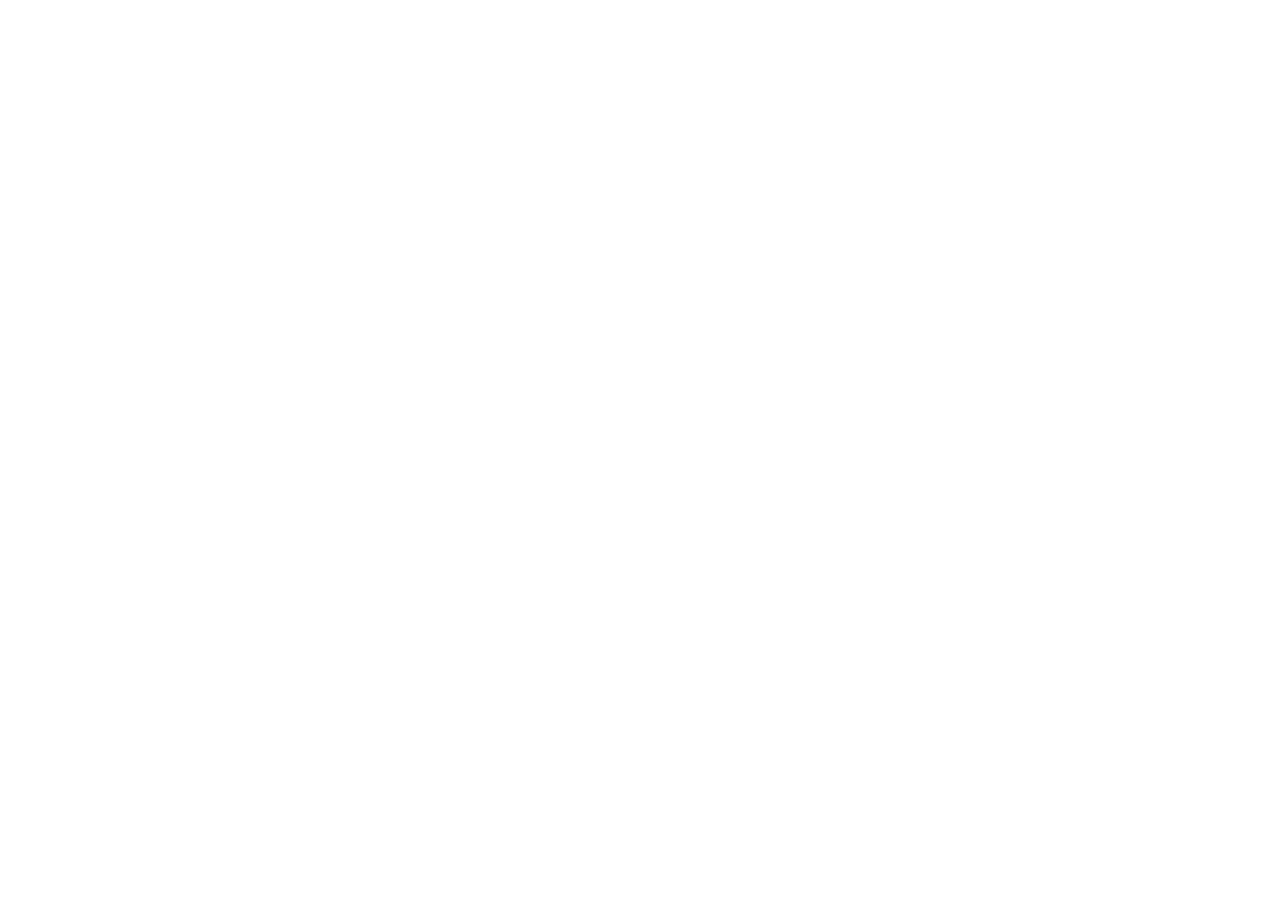
==== Index.html @ a5921b69 "Inicio de proyecto" ====
<!DOCTYPE html>
<html lang="en">
<head>
    <meta charset="UTF-8">
    <meta name="viewport" content="width=device-width, initial-scale=1.0">
    <title>Document</title>
</head>
<body>
    
</body>
</html>
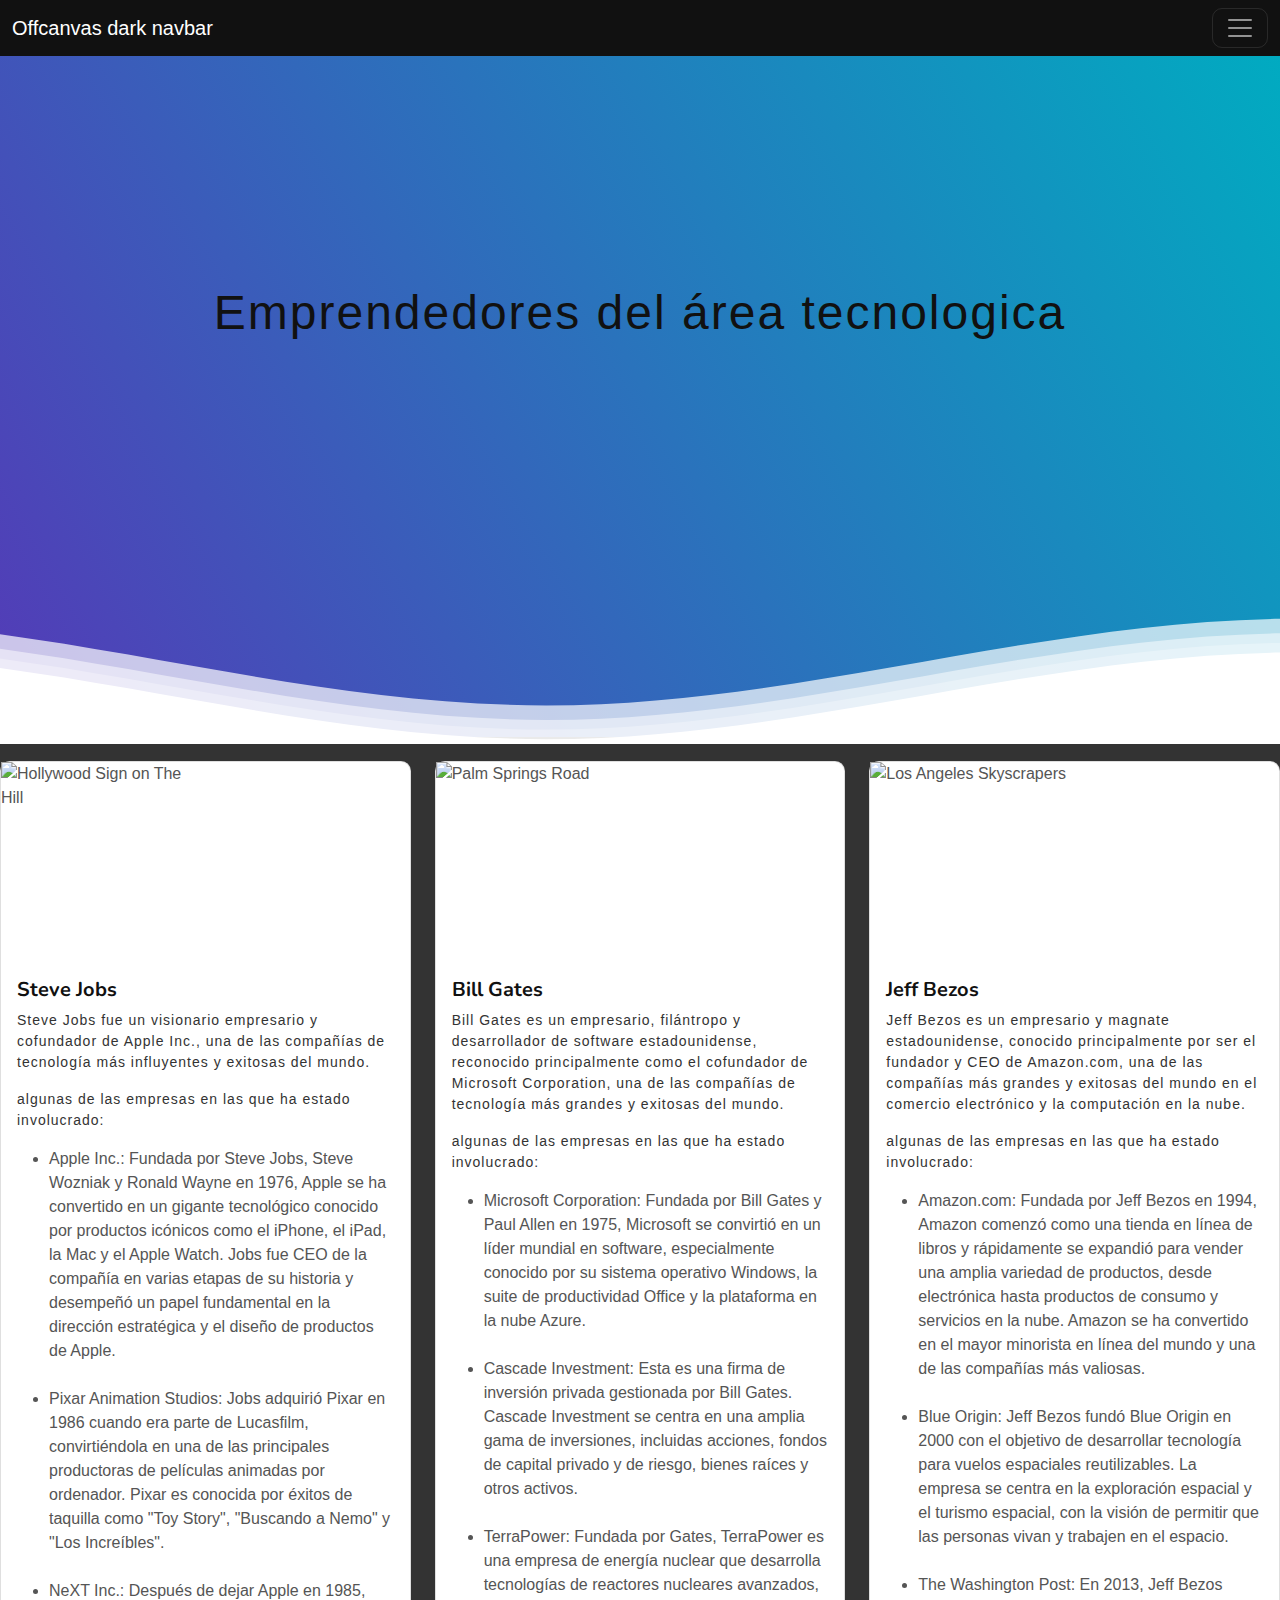
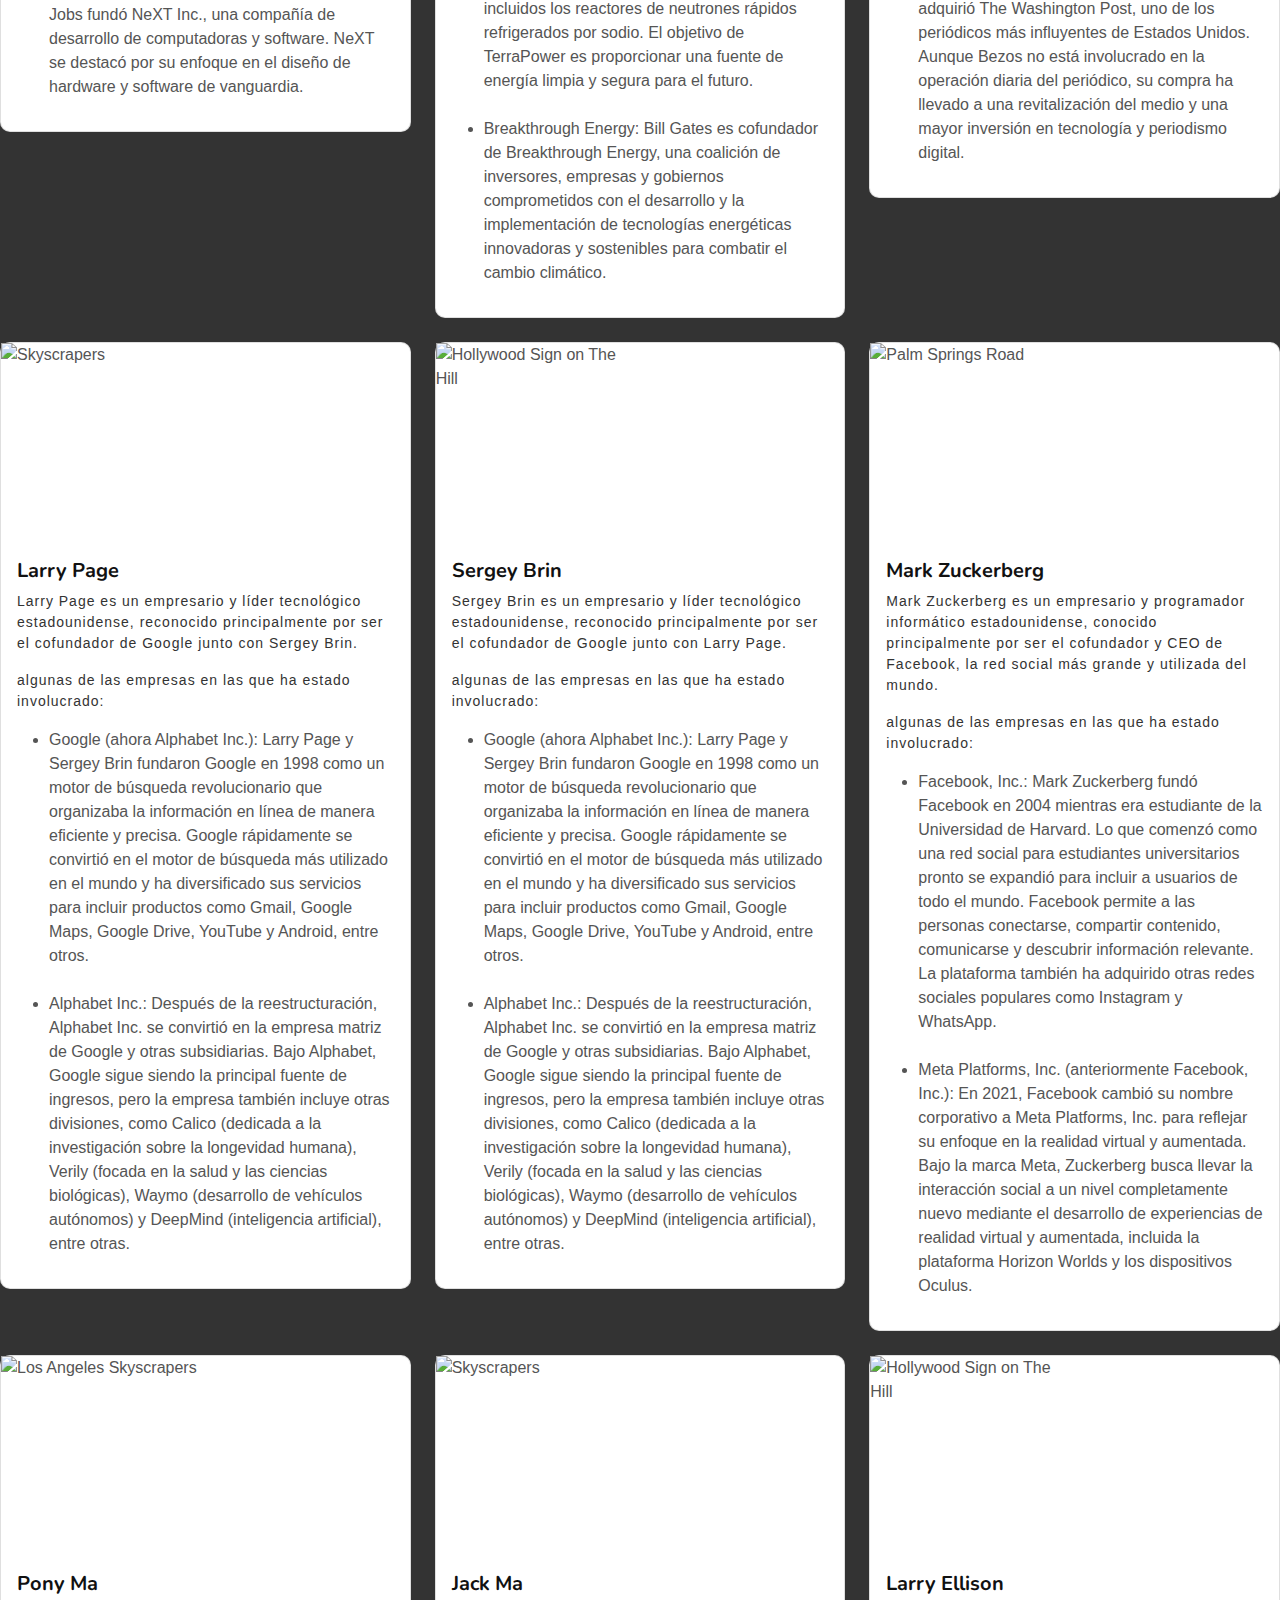
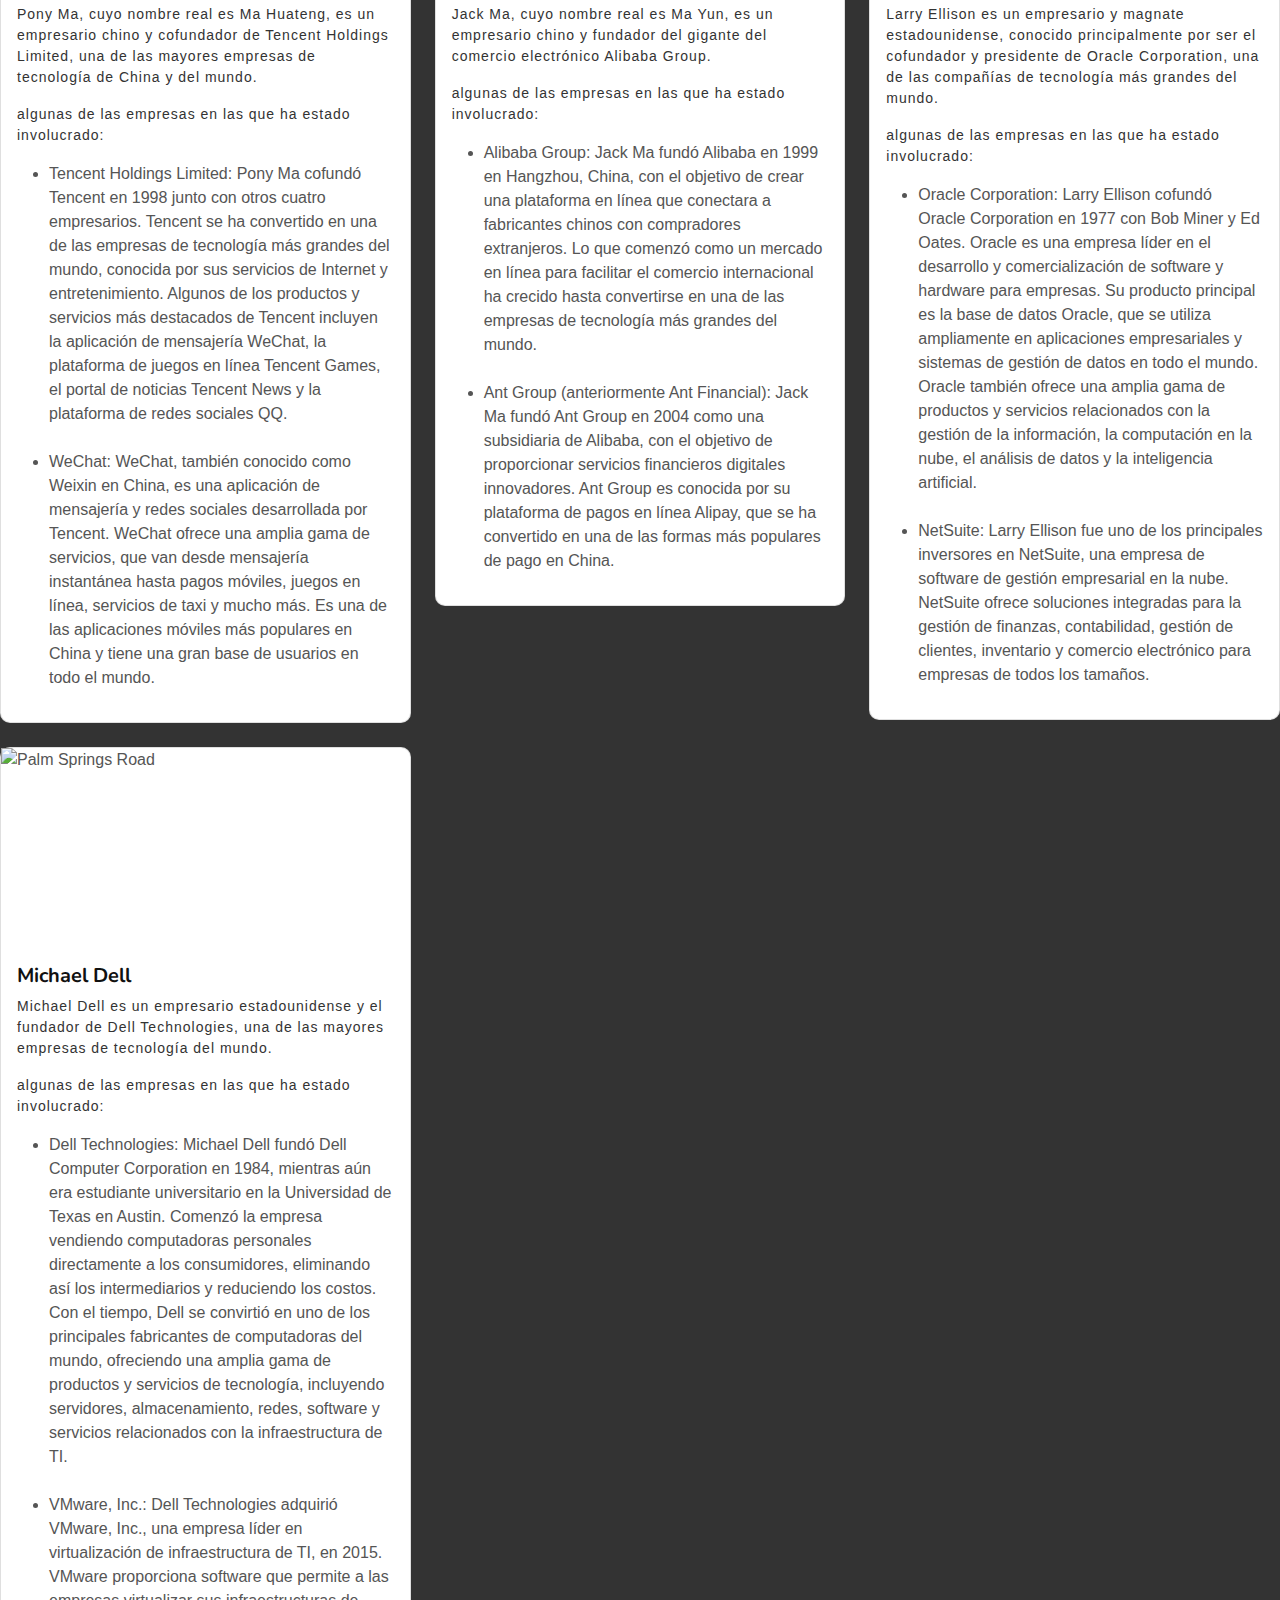
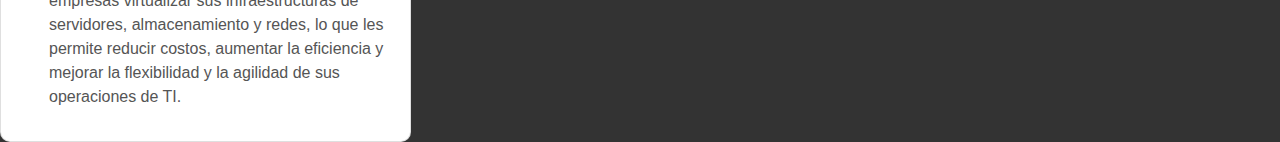
==== commit 08de4fb2: "Agregue informacion de los empresarios, estilos y otras paginas" ====
--- a/Index.html
+++ b/Index.html
@@ -1,11 +1,454 @@
 <!DOCTYPE html>
 <html lang="en">
+
 <head>
     <meta charset="UTF-8">
     <meta name="viewport" content="width=device-width, initial-scale=1.0">
-    <title>Document</title>
+    <link href="https://cdn.jsdelivr.net/npm/bootstrap@5.3.2/dist/css/bootstrap.min.css" rel="stylesheet"
+        integrity="sha384-T3c6CoIi6uLrA9TneNEoa7RxnatzjcDSCmG1MXxSR1GAsXEV/Dwwykc2MPK8M2HN" crossorigin="anonymous">
+    <script src="https://cdn.jsdelivr.net/npm/bootstrap@5.3.2/dist/js/bootstrap.bundle.min.js"
+        integrity="sha384-C6RzsynM9kWDrMNeT87bh95OGNyZPhcTNXj1NW7RuBCsyN/o0jlpcV8Qyq46cDfL"
+        crossorigin="anonymous"></script>
+        <link rel="preconnect" href="https://fonts.googleapis.com">
+        <link rel="preconnect" href="https://fonts.gstatic.com" crossorigin>
+        <link href="https://fonts.googleapis.com/css2?family=Nunito:wght@600;700;800&display=swap" rel="stylesheet">
+        <link href="https://fonts.googleapis.com/css2?family=Open+Sans:wght@400;500&display=swap" rel="stylesheet">
+    <link href="../css/bootstrap.min.css" rel="stylesheet">
+    <link rel="stylesheet" href="css/stryle.css">
+    <title>Perfil 1 - Modulo 1</title>
 </head>
+
 <body>
-    
+
+    <head>
+        <nav class="navbar navbar-dark bg-dark fixed-top">
+            <div class="container-fluid">
+                <a class="navbar-brand" href="#">Offcanvas dark navbar</a>
+                <button class="navbar-toggler" type="button" data-bs-toggle="offcanvas"
+                    data-bs-target="#offcanvasDarkNavbar" aria-controls="offcanvasDarkNavbar"
+                    aria-label="Toggle navigation">
+                    <span class="navbar-toggler-icon"></span>
+                </button>
+                <div class="offcanvas offcanvas-end text-bg-dark" tabindex="-1" id="offcanvasDarkNavbar"
+                    aria-labelledby="offcanvasDarkNavbarLabel">
+                    <div class="offcanvas-header">
+                        <h5 class="offcanvas-title" id="offcanvasDarkNavbarLabel">Dark offcanvas</h5>
+                        <button type="button" class="btn-close btn-close-white" data-bs-dismiss="offcanvas"
+                            aria-label="Close"></button>
+                    </div>
+                    <div class="offcanvas-body">
+                        <ul class="navbar-nav justify-content-end flex-grow-1 pe-3">
+                            <li class="nav-item">
+                                <a class="nav-link active" aria-current="page" href="#">Home</a>
+                            </li>
+                            <li class="nav-item">
+                                <a class="nav-link" href="#">Link</a>
+                            </li>
+                            <li class="nav-item dropdown">
+                                <a class="nav-link dropdown-toggle" href="#" role="button" data-bs-toggle="dropdown"
+                                    aria-expanded="false">
+                                    Empresas
+                                </a>
+                                <ul class="dropdown-menu dropdown-menu-dark">
+                                    <li><a class="dropdown-item" href="./páginas/Empresas.html">Empresas Salvadoreñas</a></li>
+                                    <li><a class="dropdown-item" href="./páginas/Empresas2.html">Empresas Internacionales</a></li>
+                                    <li>
+                                        <hr class="dropdown-divider">
+                                    </li>
+                                    <li><a class="dropdown-item" href="#">Something else here</a></li>
+                                </ul>
+                            </li>
+                        </ul>
+                        <form class="d-flex mt-3" role="search">
+                            <input class="form-control me-2" type="search" placeholder="Search" aria-label="Search">
+                            <button class="btn btn-success" type="submit">Search</button>
+                        </form>
+                    </div>
+                </div>
+            </div>
+        </nav>
+    </head>
+    <br>
+
+    <div class="header">
+
+        <!--Content before waves-->
+        <div class="inner-header flex">
+        <!--Just the logo.. Don't mind this-->
+        
+        <h1>Emprendedores del área tecnologica</h1>
+        </div>
+        
+        <!--Waves Container-->
+        <div>
+        <svg class="waves" xmlns="http://www.w3.org/2000/svg" xmlns:xlink="http://www.w3.org/1999/xlink"
+        viewBox="0 24 150 28" preserveAspectRatio="none" shape-rendering="auto">
+        <defs>
+        <path id="gentle-wave" d="M-160 44c30 0 58-18 88-18s 58 18 88 18 58-18 88-18 58 18 88 18 v44h-352z" />
+        </defs>
+        <g class="parallax">
+        <use xlink:href="#gentle-wave" x="48" y="0" fill="rgba(255,255,255,0.7" />
+        <use xlink:href="#gentle-wave" x="48" y="3" fill="rgba(255,255,255,0.5)" />
+        <use xlink:href="#gentle-wave" x="48" y="5" fill="rgba(255,255,255,0.3)" />
+        <use xlink:href="#gentle-wave" x="48" y="7" fill="#fff" />
+        </g>
+        </svg>
+        </div>
+        <!--Waves end-->
+        
+        </div>
+
+
+    <section>
+        
+        <br>
+        <div class="row row-cols-1 row-cols-md-3 g-4">
+            <div class="col">
+                <div class="card">
+                    <img src="https://img.welt.de/img/wirtschaft/webwelt/mobile101262566/6662509017-ci102l-w1024/stevejobs-2005-DW-Vermischtes-San-Francisco-jpg.jpg" 
+                        alt="Hollywood Sign on The Hill" sizes="20px"/>
+                    <div class="card-body">
+                        <h5 class="card-title">Steve Jobs</h5>
+                        <p class="card-text">
+                            Steve Jobs fue un visionario empresario y cofundador de Apple Inc., una de las compañías de tecnología más 
+                            influyentes y exitosas del mundo.
+                        </p>
+                        <p>
+                            algunas de las empresas en las que ha estado involucrado:
+                            <ul>
+                                <li>
+                                    Apple Inc.: Fundada por Steve Jobs, Steve Wozniak y Ronald Wayne en 1976, Apple se ha convertido en 
+                                    un gigante tecnológico conocido por productos icónicos como el iPhone, el iPad, la Mac y el Apple 
+                                    Watch. Jobs fue CEO de la compañía en varias etapas de su historia y desempeñó un papel fundamental 
+                                    en la dirección estratégica y el diseño de productos de Apple.
+                                </li>
+                                <br>
+                                <li>
+                                    Pixar Animation Studios: Jobs adquirió Pixar en 1986 cuando era parte de Lucasfilm, convirtiéndola en 
+                                    una de las principales productoras de películas animadas por ordenador. Pixar es conocida por éxitos
+                                    de taquilla como "Toy Story", "Buscando a Nemo" y "Los Increíbles".
+                                </li>
+                                <br>
+                                <li>
+                                    NeXT Inc.: Después de dejar Apple en 1985, Jobs fundó NeXT Inc., una compañía de desarrollo de 
+                                    computadoras y software. NeXT se destacó por su enfoque en el diseño de hardware y software de 
+                                    vanguardia.
+                                </li>
+                            </ul>
+                        </p>
+                    </div>
+                </div>
+            </div>
+            <div class="col">
+                <div class="card">
+                    <img src="https://cdn.britannica.com/47/188747-050-1D34E743/Bill-Gates-2011.jpg"
+                        alt="Palm Springs Road" sizes="20px"/>
+                    <div class="card-body">
+                        <h5 class="card-title">Bill Gates</h5>
+                        <p class="card-text">
+                            Bill Gates es un empresario, filántropo y desarrollador de software estadounidense, 
+                            reconocido principalmente como el cofundador de Microsoft Corporation, una de las compañías de tecnología
+                             más grandes y exitosas del mundo.
+                        </p>
+                        <p>
+                            algunas de las empresas en las que ha estado involucrado:
+                            <ul>
+                                <li>
+                                    Microsoft Corporation: Fundada por Bill Gates y Paul Allen en 1975, Microsoft se convirtió en un 
+                                    líder mundial en software, especialmente conocido por su sistema operativo Windows, la suite de 
+                                    productividad Office y la plataforma en la nube Azure.
+                                </li>
+                                <br>
+                                <li>
+                                    Cascade Investment: Esta es una firma de inversión privada gestionada por Bill Gates. Cascade 
+                                    Investment se centra en una amplia gama de inversiones, incluidas acciones, fondos de capital 
+                                    privado y de riesgo, bienes raíces y otros activos.
+                                </li>
+                                <br>
+                                <li>
+                                    TerraPower: Fundada por Gates, TerraPower es una empresa de energía nuclear que desarrolla 
+                                    tecnologías de reactores nucleares avanzados, incluidos los reactores de neutrones rápidos 
+                                    refrigerados por sodio. El objetivo de TerraPower es proporcionar una fuente de energía limpia 
+                                    y segura para el futuro.
+                                </li>
+                                <br>
+                                <li>
+                                    Breakthrough Energy: Bill Gates es cofundador de Breakthrough Energy, una coalición de inversores, 
+                                    empresas y gobiernos comprometidos con el desarrollo y la implementación de tecnologías energéticas
+                                    innovadoras y sostenibles para combatir el cambio climático.
+                                </li>
+                            </ul>
+                        </p>
+                    </div>
+                </div>
+            </div>
+            <div class="col">
+                <div class="card">
+                    <img src="https://actiosoftware.com/wp-content/uploads/2021/08/Captura-de-tela-2021-08-31-194746.jpg"
+                        alt="Los Angeles Skyscrapers" />
+                    <div class="card-body">
+                        <h5 class="card-title">Jeff Bezos</h5>
+                        <p class="card-text">Jeff Bezos es un empresario y magnate estadounidense, conocido principalmente por ser 
+                            el fundador y CEO de Amazon.com, una de las compañías más grandes y exitosas del mundo en el comercio 
+                            electrónico y la computación en la nube.
+                        </p>
+                        <p>
+                            algunas de las empresas en las que ha estado involucrado:
+                            <ul>
+                                <li>
+                                    Amazon.com: Fundada por Jeff Bezos en 1994, Amazon comenzó como una tienda en línea de libros y 
+                                    rápidamente se expandió para vender una amplia variedad de productos, desde electrónica hasta 
+                                    productos de consumo y servicios en la nube. Amazon se ha convertido en el mayor minorista en línea 
+                                    del mundo y una de las compañías más valiosas. 
+                                </li>
+                                <br>
+                                <li>
+                                    Blue Origin: Jeff Bezos fundó Blue Origin en 2000 con el objetivo de desarrollar tecnología para 
+                                    vuelos espaciales reutilizables. La empresa se centra en la exploración espacial y el turismo 
+                                    espacial, con la visión de permitir que las personas vivan y trabajen en el espacio. 
+                                </li>
+                                <br>
+                                <li>
+                                    The Washington Post: En 2013, Jeff Bezos adquirió The Washington Post, uno de los periódicos más 
+                                    influyentes de Estados Unidos. Aunque Bezos no está involucrado en la operación diaria del periódico, 
+                                    su compra ha llevado a una revitalización del medio y una mayor inversión en tecnología y periodismo 
+                                    digital.
+                                </li>
+                            </ul>
+                        </p>
+                    </div>
+                </div>
+            </div>
+            <div class="col">
+                <div class="card">
+                    <img src="https://upload.wikimedia.org/wikipedia/commons/thumb/e/ec/Larry_Page_in_the_European_Parliament%2C_17.06.2009_%28cropped%29.jpg/800px-Larry_Page_in_the_European_Parliament%2C_17.06.2009_%28cropped%29.jpg" 
+                        alt="Skyscrapers" />
+                    <div class="card-body">
+                        <h5 class="card-title">Larry Page</h5>
+                        <p class="card-text">
+                            Larry Page es un empresario y líder tecnológico estadounidense, reconocido principalmente por ser el 
+                            cofundador de Google junto con Sergey Brin.
+                        </p>
+                        <p>
+                            algunas de las empresas en las que ha estado involucrado:
+                            <ul>
+                                <li>
+                                    Google (ahora Alphabet Inc.): Larry Page y Sergey Brin fundaron Google en 1998 como un motor de 
+                                    búsqueda revolucionario que organizaba la información en línea de manera eficiente y precisa. 
+                                    Google rápidamente se convirtió en el motor de búsqueda más utilizado en el mundo y ha diversificado 
+                                    sus servicios para incluir productos como Gmail, Google Maps, Google Drive, YouTube y Android, 
+                                    entre otros. 
+                                </li>
+                                <br>
+                                <li>
+                                    Alphabet Inc.: Después de la reestructuración, Alphabet Inc. se convirtió en la empresa matriz de 
+                                    Google y otras subsidiarias. Bajo Alphabet, Google sigue siendo la principal fuente de ingresos, 
+                                    pero la empresa también incluye otras divisiones, como Calico (dedicada a la investigación sobre 
+                                    la longevidad humana), Verily (focada en la salud y las ciencias biológicas), Waymo 
+                                    (desarrollo de vehículos autónomos) y DeepMind (inteligencia artificial), entre otras. 
+                                </li>
+                            </ul>
+                        </p>
+                    </div>
+                </div>
+            </div>
+            <div class="col">
+                <div class="card">
+                    <img src="https://observer.com/wp-content/uploads/sites/2/2023/04/GettyImages-1388091392-e1682435675306.jpg?quality=80" 
+                        alt="Hollywood Sign on The Hill" />
+                    <div class="card-body">
+                        <h5 class="card-title">Sergey Brin</h5>
+                        <p class="card-text">
+                            Sergey Brin es un empresario y líder tecnológico estadounidense, reconocido principalmente por ser el 
+                            cofundador de Google junto con Larry Page.
+                        </p>
+                        <p>
+                            algunas de las empresas en las que ha estado involucrado:
+                            <ul>
+                                <li>
+                                    Google (ahora Alphabet Inc.): Larry Page y Sergey Brin fundaron Google en 1998 como un motor de 
+                                    búsqueda revolucionario que organizaba la información en línea de manera eficiente y precisa. 
+                                    Google rápidamente se convirtió en el motor de búsqueda más utilizado en el mundo y ha diversificado 
+                                    sus servicios para incluir productos como Gmail, Google Maps, Google Drive, YouTube y Android, 
+                                    entre otros. 
+                                </li>
+                                <br>
+                                <li>
+                                    Alphabet Inc.: Después de la reestructuración, Alphabet Inc. se convirtió en la empresa matriz de 
+                                    Google y otras subsidiarias. Bajo Alphabet, Google sigue siendo la principal fuente de ingresos, 
+                                    pero la empresa también incluye otras divisiones, como Calico (dedicada a la investigación sobre 
+                                    la longevidad humana), Verily (focada en la salud y las ciencias biológicas), Waymo 
+                                    (desarrollo de vehículos autónomos) y DeepMind (inteligencia artificial), entre otras. 
+                                </li>
+                            </ul>
+                        </p>
+                    </div>
+                </div>
+            </div>
+            <div class="col">
+                <div class="card">
+                    <img src="https://www.forbesindia.com/media/images/2023/Nov/img_223547_cut057markzuckerbergbyguerinblaskforforbes_89171_final_bg.jpg" 
+                        alt="Palm Springs Road" />
+                    <div class="card-body">
+                        <h5 class="card-title">Mark Zuckerberg</h5>
+                        <p class="card-text">
+                            Mark Zuckerberg es un empresario y programador informático estadounidense, conocido principalmente por ser 
+                            el cofundador y CEO de Facebook, la red social más grande y utilizada del mundo. 
+                        </p>
+                        <p>
+                            algunas de las empresas en las que ha estado involucrado:
+                            <ul>
+                                <li>
+                                    Facebook, Inc.: Mark Zuckerberg fundó Facebook en 2004 mientras era estudiante de la Universidad de 
+                                    Harvard. Lo que comenzó como una red social para estudiantes universitarios pronto se expandió para
+                                    incluir a usuarios de todo el mundo. Facebook permite a las personas conectarse, compartir contenido, 
+                                    comunicarse y descubrir información relevante. La plataforma también ha adquirido otras redes sociales 
+                                    populares como Instagram y WhatsApp. 
+                                </li>
+                                <br>
+                                <li>
+                                    Meta Platforms, Inc. (anteriormente Facebook, Inc.): En 2021, Facebook cambió su nombre corporativo 
+                                    a Meta Platforms, Inc. para reflejar su enfoque en la realidad virtual y aumentada. Bajo la marca 
+                                    Meta, Zuckerberg busca llevar la interacción social a un nivel completamente nuevo mediante el 
+                                    desarrollo de experiencias de realidad virtual y aumentada, incluida la plataforma Horizon Worlds y 
+                                    los dispositivos Oculus.
+                                </li>
+                            </ul>
+                        </p>
+                    </div>
+                </div>
+            </div>
+            <div class="col">
+                <div class="card">
+                    <img src="https://content.fortune.com/wp-content/uploads/2022/12/GettyImages-937997048-e1671790077972.jpeg" 
+                        alt="Los Angeles Skyscrapers" />
+                    <div class="card-body">
+                        <h5 class="card-title">Pony Ma</h5>
+                        <p class="card-text">Pony Ma, cuyo nombre real es Ma Huateng, es un empresario chino y cofundador de Tencent 
+                            Holdings Limited, una de las mayores empresas de tecnología de China y del mundo. 
+                        </p>
+                        <p>
+                            algunas de las empresas en las que ha estado involucrado:
+                            <ul>
+                                <li>
+                                    Tencent Holdings Limited: Pony Ma cofundó Tencent en 1998 junto con otros cuatro empresarios. 
+                                    Tencent se ha convertido en una de las empresas de tecnología más grandes del mundo, conocida 
+                                    por sus servicios de Internet y entretenimiento. Algunos de los productos y servicios más 
+                                    destacados de Tencent incluyen la aplicación de mensajería WeChat, la plataforma de juegos en 
+                                    línea Tencent Games, el portal de noticias Tencent News y la plataforma de redes sociales QQ.
+                                </li>
+                                <br>
+                                <li>
+                                    WeChat: WeChat, también conocido como Weixin en China, es una aplicación de mensajería y 
+                                    redes sociales desarrollada por Tencent. WeChat ofrece una amplia gama de servicios, que van desde 
+                                    mensajería instantánea hasta pagos móviles, juegos en línea, servicios de taxi y mucho más. 
+                                    Es una de las aplicaciones móviles más populares en China y tiene una gran base de usuarios en todo 
+                                    el mundo.
+                                </li>
+                            </ul>
+                        </p>
+                    </div>
+                </div>
+            </div>
+            <div class="col">
+                <div class="card">
+                    <img src="https://www.hkubs.hku.hk/wp-content/uploads/fly-images/185695/Jack-ma-2-e1682044969845-940x1000-ct.jpg" 
+                        alt="Skyscrapers" />
+                    <div class="card-body">
+                        <h5 class="card-title">Jack Ma</h5>
+                        <p class="card-text">
+                            Jack Ma, cuyo nombre real es Ma Yun, es un empresario chino y fundador del gigante del comercio electrónico 
+                            Alibaba Group.
+                        </p>
+                        <p>
+                            algunas de las empresas en las que ha estado involucrado:
+                            <ul>
+                                <li>
+                                    Alibaba Group: Jack Ma fundó Alibaba en 1999 en Hangzhou, China, con el objetivo de crear una 
+                                    plataforma en línea que conectara a fabricantes chinos con compradores extranjeros. Lo que comenzó 
+                                    como un mercado en línea para facilitar el comercio internacional ha crecido hasta convertirse en 
+                                    una de las empresas de tecnología más grandes del mundo.
+                                </li>
+                                <br>
+                                <li>
+                                    Ant Group (anteriormente Ant Financial): Jack Ma fundó Ant Group en 2004 como una subsidiaria de Alibaba, 
+                                    con el objetivo de proporcionar servicios financieros digitales innovadores. Ant Group es conocida por su 
+                                    plataforma de pagos en línea Alipay, que se ha convertido en una de las formas más populares de pago en China.
+                                </li>
+                            </ul>
+                        </p>
+                    </div>
+                </div>
+            </div>
+            <div class="col">
+                <div class="card">
+                    <img src="https://upload.wikimedia.org/wikipedia/commons/0/00/Larry_Ellison_picture.png" 
+                        alt="Hollywood Sign on The Hill" />
+                    <div class="card-body">
+                        <h5 class="card-title">Larry Ellison</h5>
+                        <p class="card-text">
+                            Larry Ellison es un empresario y magnate estadounidense, conocido principalmente por ser el cofundador y 
+                            presidente de Oracle Corporation, una de las compañías de tecnología más grandes del mundo.
+                        </p>
+                        <p>
+                            algunas de las empresas en las que ha estado involucrado:
+                            <ul>
+                                <li>
+                                    Oracle Corporation: Larry Ellison cofundó Oracle Corporation en 1977 con Bob Miner y Ed Oates. 
+                                    Oracle es una empresa líder en el desarrollo y comercialización de software y hardware para empresas. 
+                                    Su producto principal es la base de datos Oracle, que se utiliza ampliamente en aplicaciones empresariales 
+                                    y sistemas de gestión de datos en todo el mundo. Oracle también ofrece una amplia gama de productos y 
+                                    servicios relacionados con la gestión de la información, la computación en la nube, el análisis de 
+                                    datos y la inteligencia artificial.
+                                </li>
+                                <br>
+                                <li>
+                                    NetSuite: Larry Ellison fue uno de los principales inversores en NetSuite, una empresa de software 
+                                    de gestión empresarial en la nube. NetSuite ofrece soluciones integradas para la gestión de finanzas, 
+                                    contabilidad, gestión de clientes, inventario y comercio electrónico para empresas de todos los tamaños. 
+                                </li>
+                            </ul>
+                        </p>
+                    </div>
+                </div>
+            </div>
+            <div class="col">
+                <div class="card">
+                    <img src="https://assets.bizclikmedia.net/1336/ab917af4101bf7549bde74ccc954bbe4:ff367d0e277a6286df0b53a12a284637/dell5.jpg" 
+                        alt="Palm Springs Road" />
+                    <div class="card-body">
+                        <h5 class="card-title">Michael Dell</h5>
+                        <p class="card-text">
+                            Michael Dell es un empresario estadounidense y el fundador de Dell Technologies, una de las mayores 
+                            empresas de tecnología del mundo.
+                        </p>
+                        <p>
+                            algunas de las empresas en las que ha estado involucrado:
+                            <ul>
+                                <li>
+                                    Dell Technologies: Michael Dell fundó Dell Computer Corporation en 1984, mientras aún era estudiante 
+                                    universitario en la Universidad de Texas en Austin. Comenzó la empresa vendiendo computadoras 
+                                    personales directamente a los consumidores, eliminando así los intermediarios y reduciendo los costos. 
+                                    Con el tiempo, Dell se convirtió en uno de los principales fabricantes de computadoras del mundo, 
+                                    ofreciendo una amplia gama de productos y servicios de tecnología, incluyendo servidores, almacenamiento, 
+                                    redes, software y servicios relacionados con la infraestructura de TI.
+                                </li>
+                                <br>
+                                <li>
+                                    VMware, Inc.: Dell Technologies adquirió VMware, Inc., una empresa líder en virtualización de infraestructura 
+                                    de TI, en 2015. VMware proporciona software que permite a las empresas virtualizar sus infraestructuras de 
+                                    servidores, almacenamiento y redes, lo que les permite reducir costos, aumentar la eficiencia y mejorar la 
+                                    flexibilidad y la agilidad de sus operaciones de TI.
+                                </li>
+                            </ul>
+                        </p>
+                    </div>
+                </div>
+            </div>
+        </div>
+        
+    </section>
+
 </body>
+
 </html>--- a/css/stryle.css
+++ b/css/stryle.css
@@ -0,0 +1,110 @@
+img {width: 200px;
+    height: 200px;
+    object-fit: cover;
+}
+@import url(//fonts.googleapis.com/css?family=Lato:300:400);
+
+body {
+  margin:0;
+  background-color: #333333;
+}
+
+h1 {
+  font-family: 'Lato', sans-serif;
+  font-weight:300;
+  letter-spacing: 2px;
+  font-size:48px;
+}
+p {
+  font-family: 'Lato', sans-serif;
+  letter-spacing: 1px;
+  font-size:14px;
+  color: #333333;
+}
+
+.header {
+  position:relative;
+  text-align:center;
+  background: linear-gradient(60deg, rgba(84,58,183,1) 0%, rgba(0,172,193,1) 100%);
+  color:white;
+}
+.logo {
+  width:50px;
+  fill:white;
+  padding-right:15px;
+  display:inline-block;
+  vertical-align: middle;
+}
+
+.inner-header {
+  height:65vh;
+  width:100%;
+  margin: 0;
+  padding: 0;
+}
+
+.flex { /*Flexbox for containers*/
+  display: flex;
+  justify-content: center;
+  align-items: center;
+  text-align: center;
+}
+
+.waves {
+  position:relative;
+  width: 100%;
+  height:15vh;
+  margin-bottom:-7px; /*Fix for safari gap*/
+  min-height:100px;
+  max-height:150px;
+}
+
+.content {
+  position:relative;
+  height:20vh;
+  text-align:center;
+  background-color: white;
+}
+
+/* Animation */
+
+.parallax > use {
+  animation: move-forever 25s cubic-bezier(.55,.5,.45,.5)     infinite;
+}
+.parallax > use:nth-child(1) {
+  animation-delay: -2s;
+  animation-duration: 7s;
+}
+.parallax > use:nth-child(2) {
+  animation-delay: -3s;
+  animation-duration: 10s;
+}
+.parallax > use:nth-child(3) {
+  animation-delay: -4s;
+  animation-duration: 13s;
+}
+.parallax > use:nth-child(4) {
+  animation-delay: -5s;
+  animation-duration: 20s;
+}
+@keyframes move-forever {
+  0% {
+   transform: translate3d(-90px,0,0);
+  }
+  100% { 
+    transform: translate3d(85px,0,0);
+  }
+}
+/*Shrinking for mobile*/
+@media (max-width: 768px) {
+  .waves {
+    height:40px;
+    min-height:40px;
+  }
+  .content {
+    height:30vh;
+  }
+  h1 {
+    font-size:24px;
+  }
+}
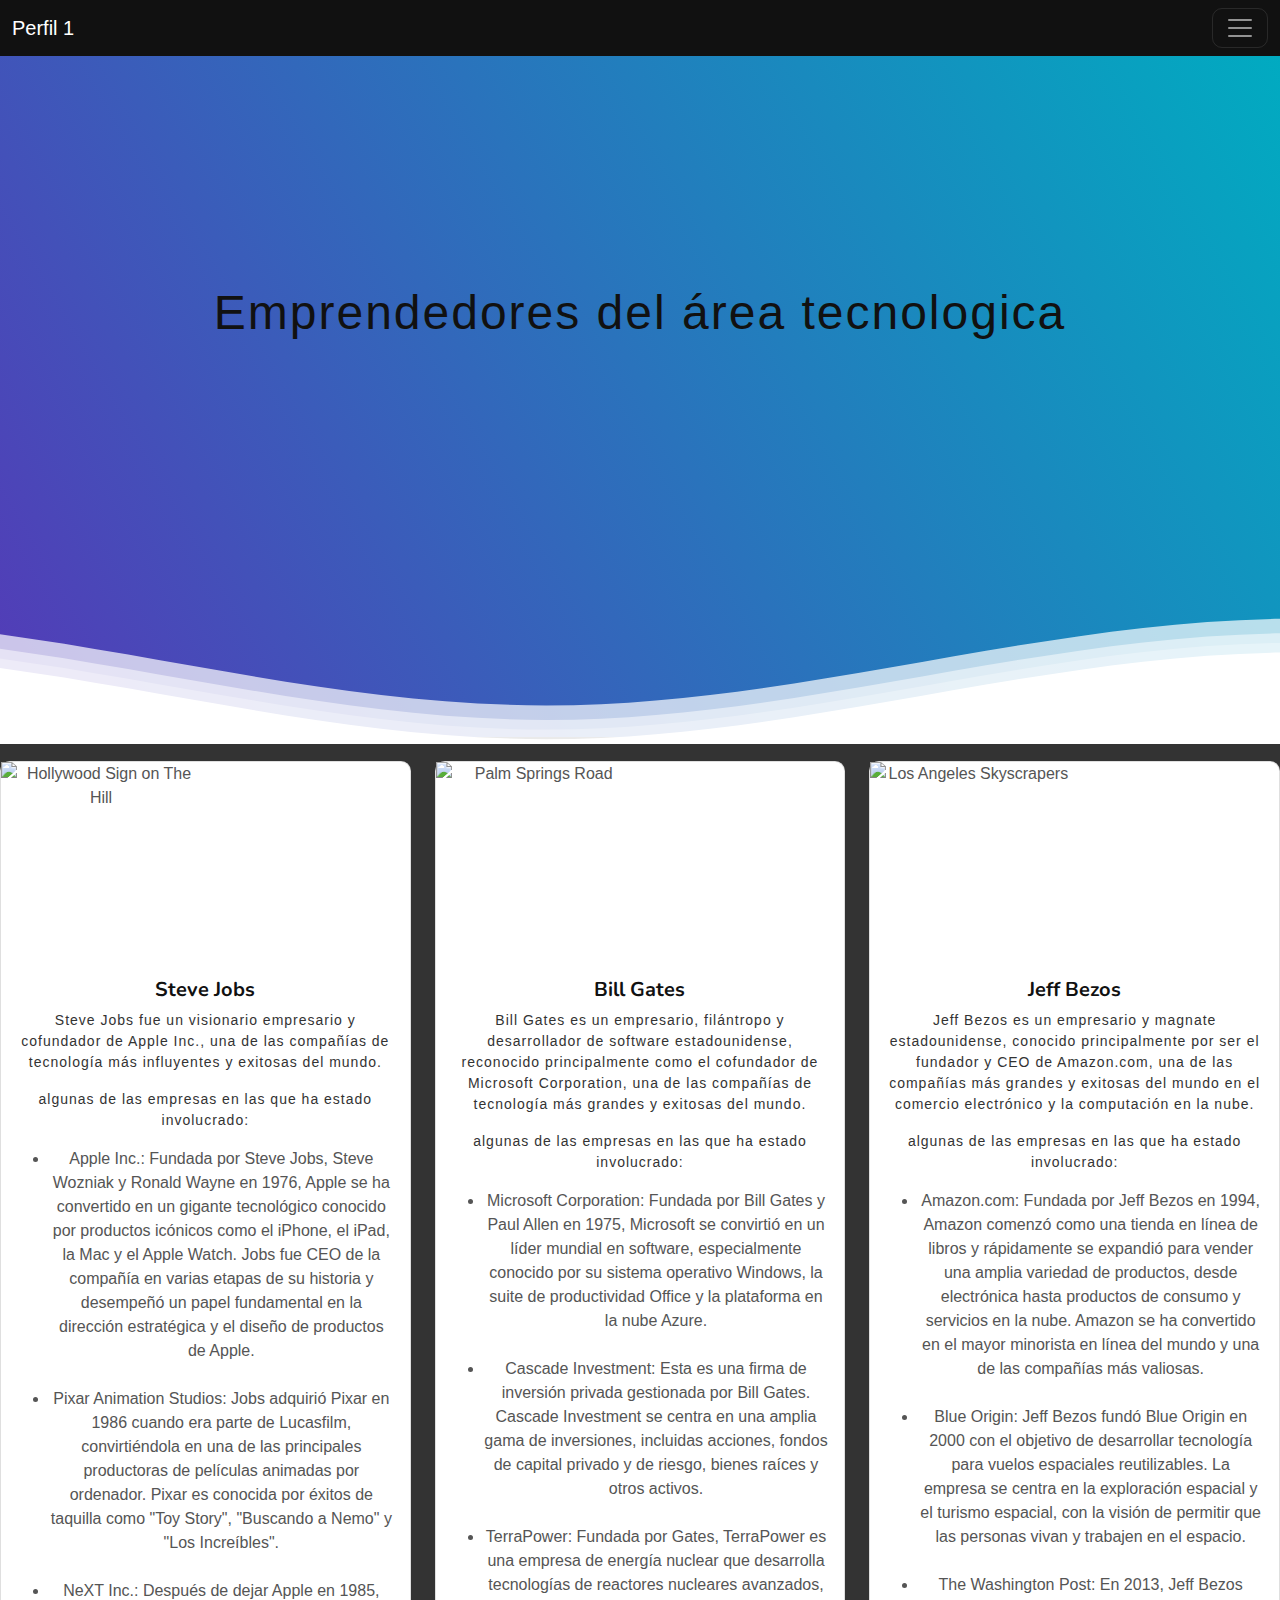
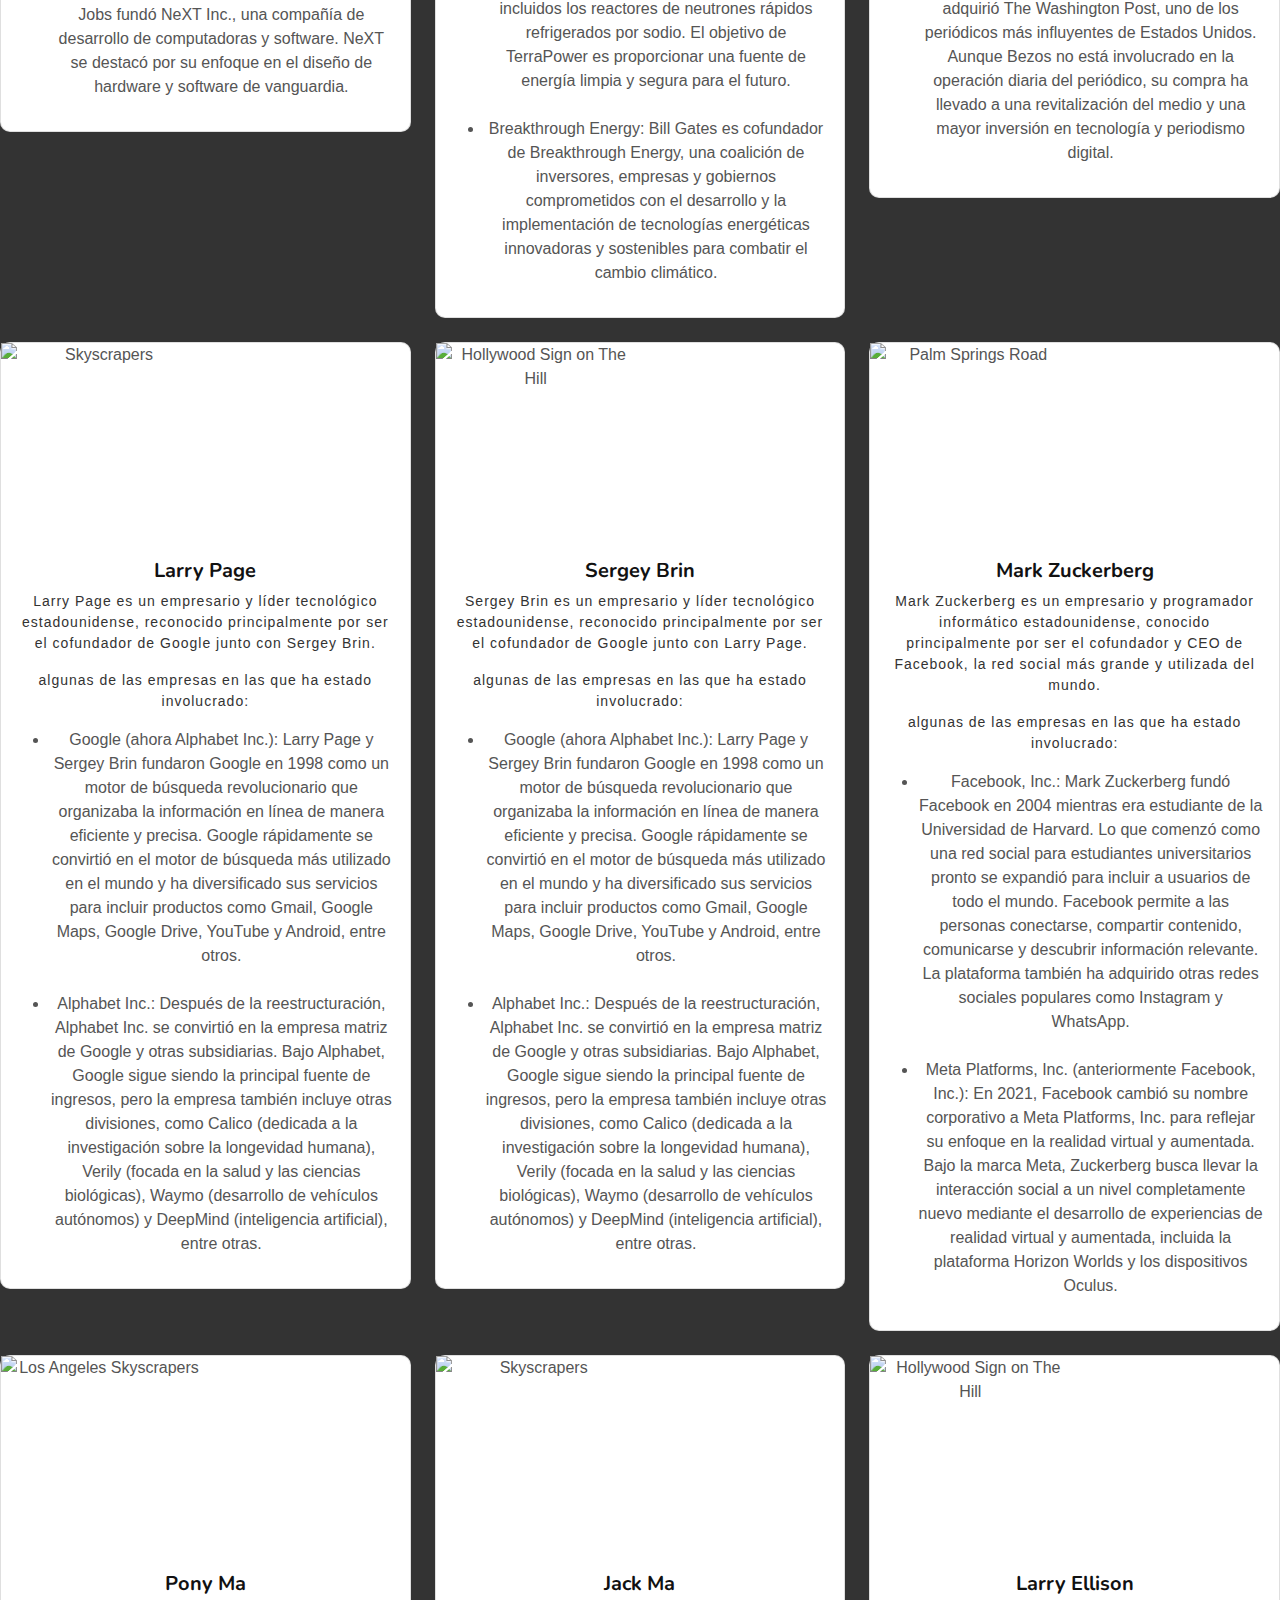
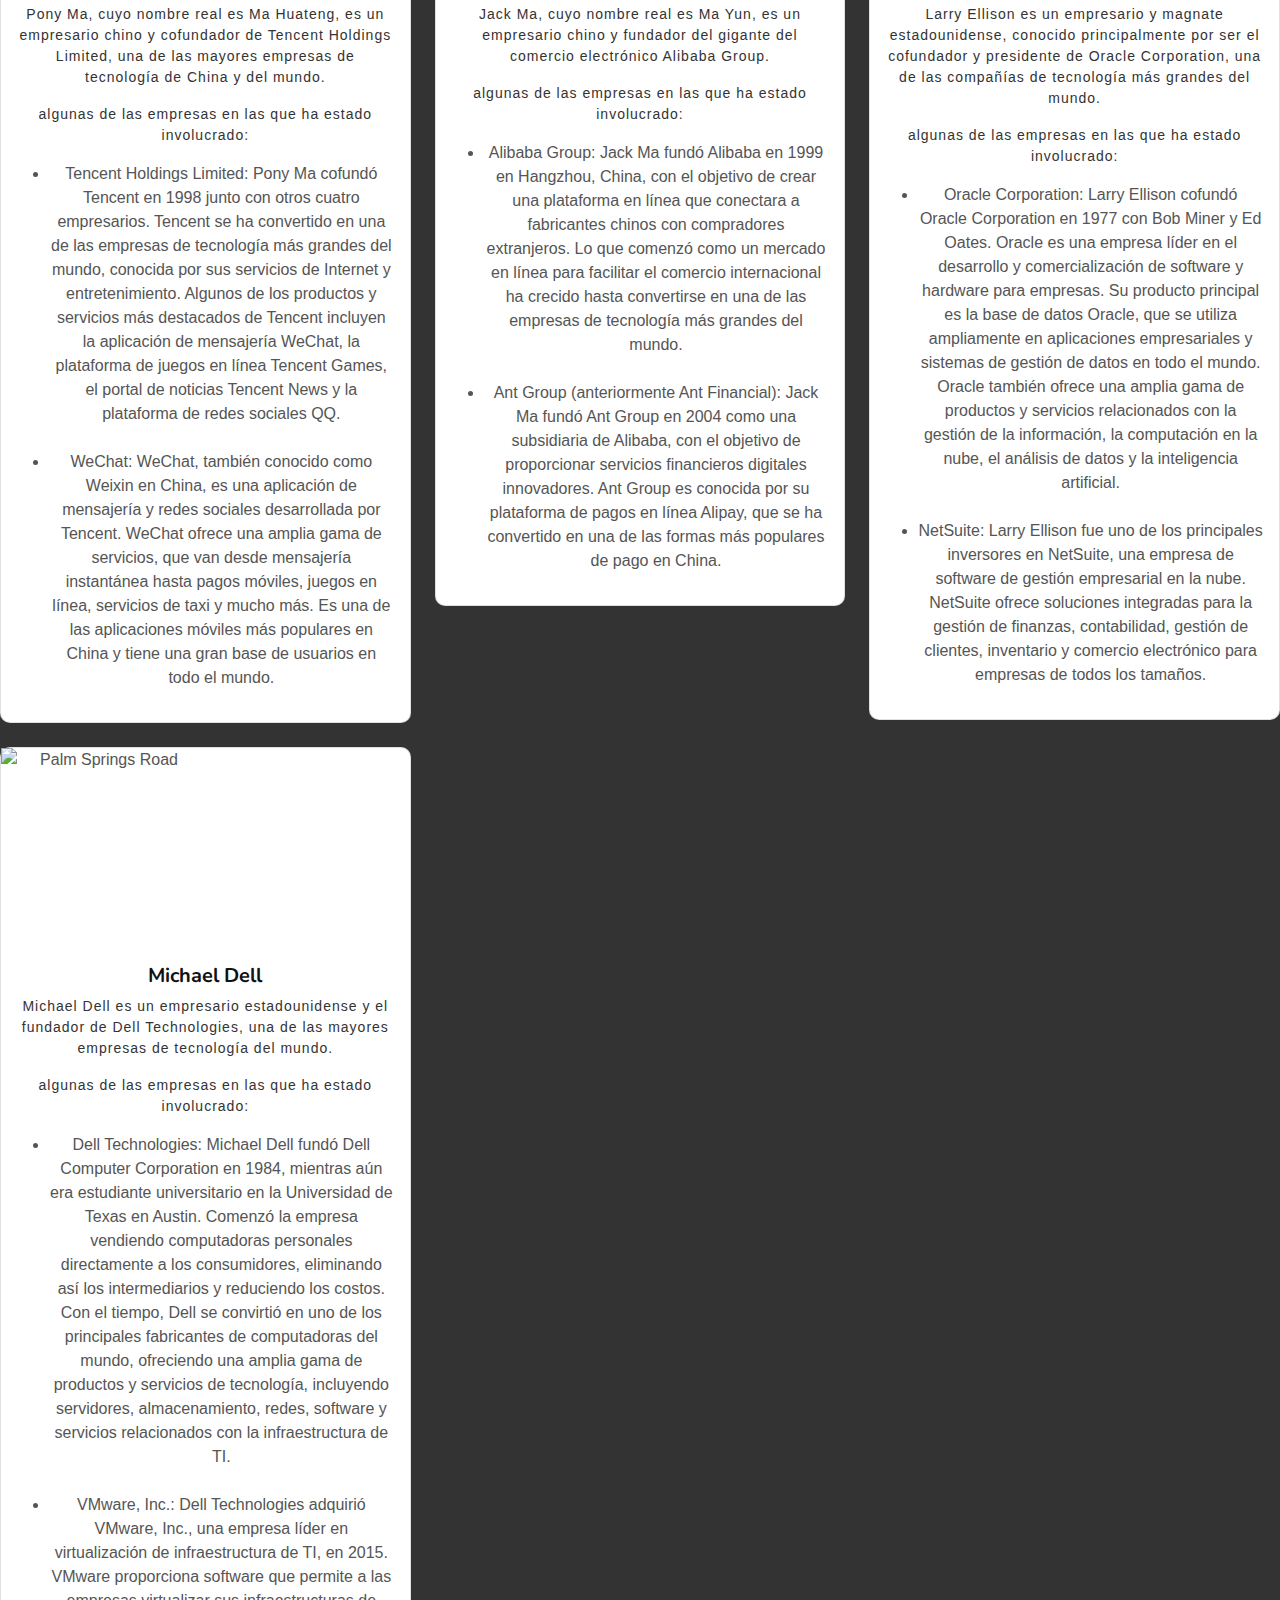
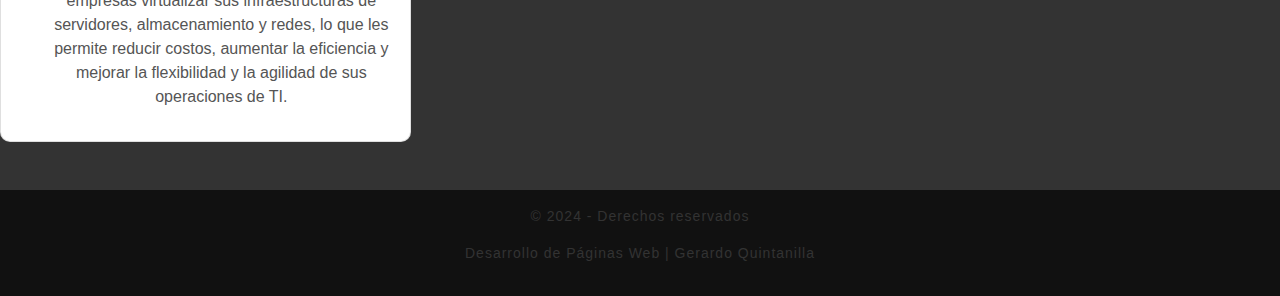
==== commit 82c66257: "Complete el proyecto" ====
--- a/Index.html
+++ b/Index.html
@@ -15,6 +15,7 @@
         <link href="https://fonts.googleapis.com/css2?family=Open+Sans:wght@400;500&display=swap" rel="stylesheet">
     <link href="../css/bootstrap.min.css" rel="stylesheet">
     <link rel="stylesheet" href="css/stryle.css">
+    <script src="js/FooterIndex.js"></script>
     <title>Perfil 1 - Modulo 1</title>
 </head>
 
@@ -23,7 +24,7 @@
     <head>
         <nav class="navbar navbar-dark bg-dark fixed-top">
             <div class="container-fluid">
-                <a class="navbar-brand" href="#">Offcanvas dark navbar</a>
+                <a class="navbar-brand" href="#">Perfil 1</a>
                 <button class="navbar-toggler" type="button" data-bs-toggle="offcanvas"
                     data-bs-target="#offcanvasDarkNavbar" aria-controls="offcanvasDarkNavbar"
                     aria-label="Toggle navigation">
@@ -32,7 +33,7 @@
                 <div class="offcanvas offcanvas-end text-bg-dark" tabindex="-1" id="offcanvasDarkNavbar"
                     aria-labelledby="offcanvasDarkNavbarLabel">
                     <div class="offcanvas-header">
-                        <h5 class="offcanvas-title" id="offcanvasDarkNavbarLabel">Dark offcanvas</h5>
+                        <h5 class="offcanvas-title" id="offcanvasDarkNavbarLabel">Perfil 1</h5>
                         <button type="button" class="btn-close btn-close-white" data-bs-dismiss="offcanvas"
                             aria-label="Close"></button>
                     </div>
@@ -55,7 +56,6 @@
                                     <li>
                                         <hr class="dropdown-divider">
                                     </li>
-                                    <li><a class="dropdown-item" href="#">Something else here</a></li>
                                 </ul>
                             </li>
                         </ul>
@@ -449,6 +449,9 @@
         
     </section>
 
+    <div id="footerContainer"></div>
+    <script src="js/CargarFooterIndex.js"></script>
+
 </body>
 
 </html>--- a/css/stryle.css
+++ b/css/stryle.css
@@ -6,6 +6,7 @@
 
 body {
   margin:0;
+  text-align: center;
   background-color: #333333;
 }
 
